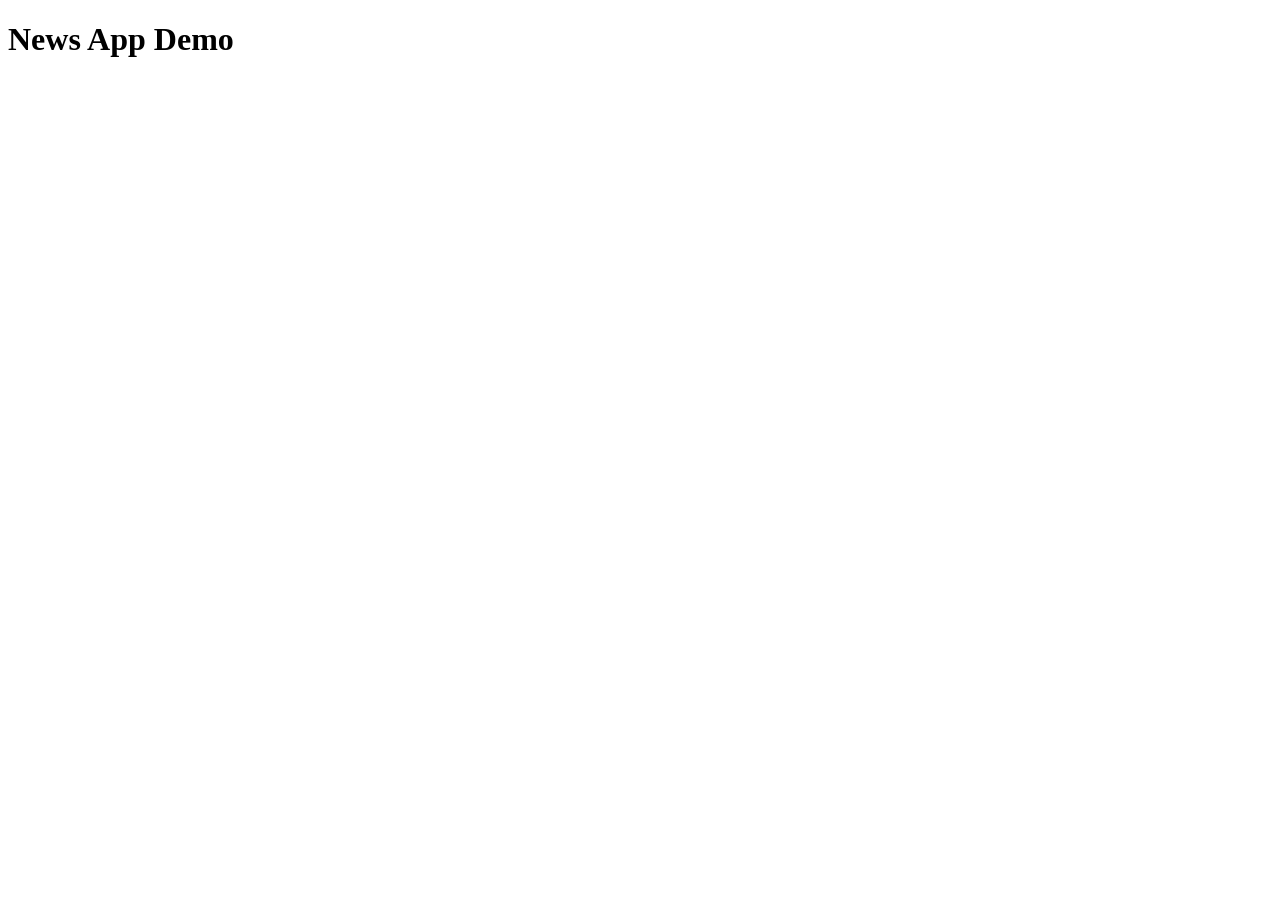
==== web/index.html @ b25e9849 "re-structure project to follow golang recommendations" ====
<!DOCTYPE html>
<html lang="en">
<head>
  <meta charset="UTF-8">
  <meta name="viewport" content="width=device-width, initial-scale=1.0">
  <meta http-equiv="X-UA-Compatible" content="ie=edge">
  <title>News App Demo</title>
  <link rel="stylesheet" href="/assets/style.css">
</head>
<body>
  <h1>News App Demo</h1>
</body>
</html>
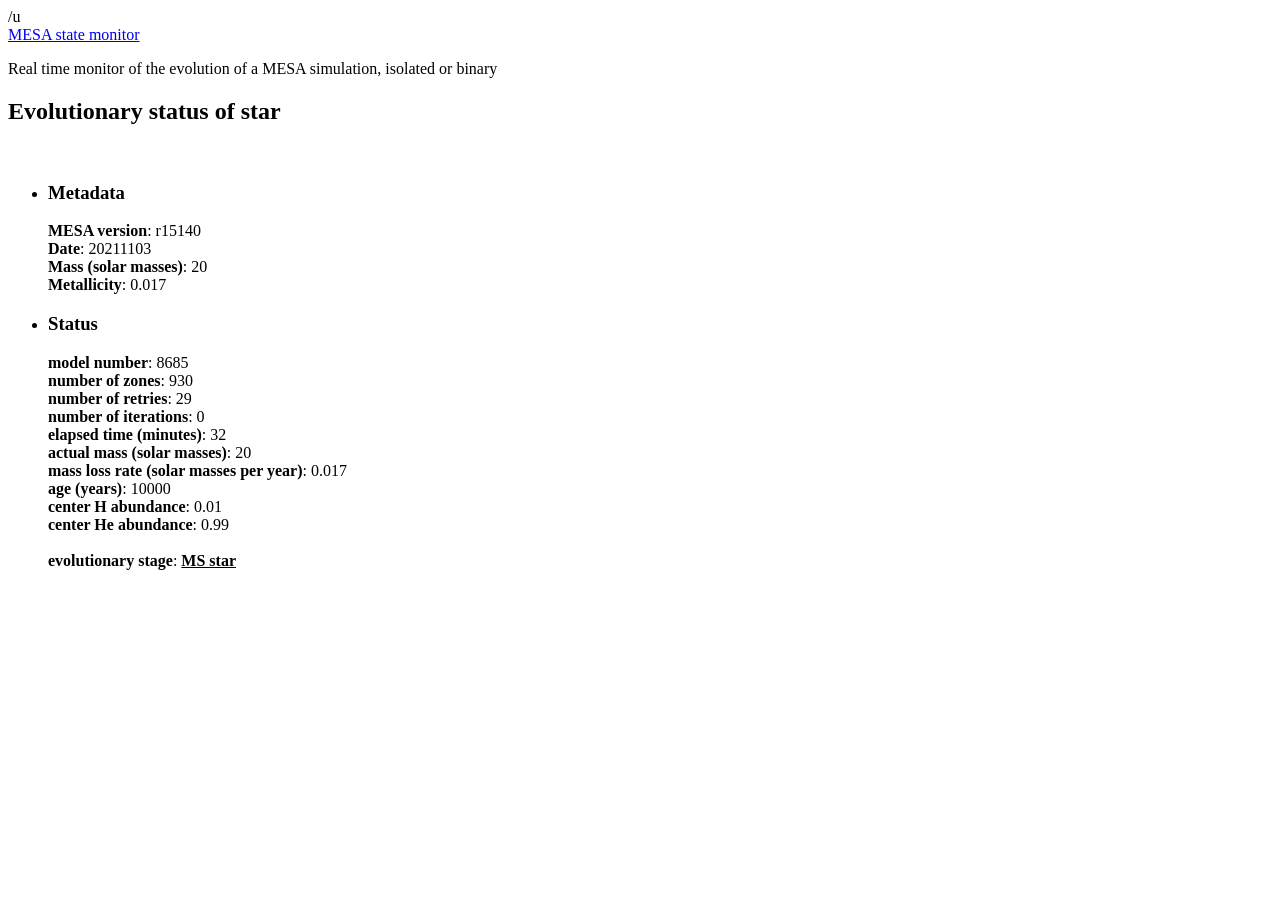
==== commit 0ad4500c: "make nicer template to output stuff, but it still is not connected to main driver" ====
--- a/web/index.html
+++ b/web/index.html
@@ -1,13 +1,67 @@
 <!DOCTYPE html>
 <html lang="en">
-<head>
-  <meta charset="UTF-8">
-  <meta name="viewport" content="width=device-width, initial-scale=1.0">
-  <meta http-equiv="X-UA-Compatible" content="ie=edge">
-  <title>News App Demo</title>
-  <link rel="stylesheet" href="/assets/style.css">
-</head>
-<body>
-  <h1>News App Demo</h1>
-</body>
+  <head>
+    <meta charset="UTF-8" />/u
+    <meta name="viewport" content="width=device-width, initial-scale=1.0" />
+    <meta http-equiv="X-UA-Compatible" content="ie=edge" />
+    <title>News App Demo</title>
+    <link rel="stylesheet" href="/assets/style.css" />
+  </head>
+
+  <body>
+    <main>
+      <header>
+        <a class="logo" href="/">MESA state monitor</a>
+        <p>Real time monitor of the evolution of a MESA simulation, isolated or binary</p>
+      </header>
+
+      <section class="container">
+         <h2>Evolutionary status of star</h2>
+         <br>
+
+         <ul class="search-results">
+            <li class="news-article">
+               <div>
+                  <h3 class="title">Metadata</h3>
+                  <p class="description">
+                  <strong>MESA version</strong>: r15140 <br>
+                  <strong>Date</strong>: 20211103 <br>
+                  <strong>Mass (solar masses)</strong>: 20 <br>
+                  <strong>Metallicity</strong>: 0.017
+                  </p>
+               </div>
+            </li>
+            
+            <li class="news-article">
+               <div>
+                  <h3 class="title">Status</h3>
+                  <p class="description">
+                  <strong>model number</strong>: 8685 <br>
+                  <strong>number of zones</strong>: 930 <br>
+                  <strong>number of retries</strong>: 29 <br>
+                  <strong>number of iterations</strong>: 0 <br>
+                  <strong>elapsed time (minutes)</strong>: 32 <br>
+
+                  <strong>actual mass (solar masses)</strong>: 20 <br>
+                  <strong>mass loss rate (solar masses per year)</strong>: 0.017 <br>
+                  <strong>age (years)</strong>: 10000 <br>
+                  <strong>center H abundance</strong>: 0.01 <br>
+                  <strong>center He abundance</strong>: 0.99 <br><br>
+                  <strong>evolutionary stage</strong>: <strong><u>MS star</u></strong>
+                  </p>
+               </div>
+            </li>
+         </ul>
+      </section>
+
+      <!-- <footer> -->
+      <!--    <ul> -->
+      <!--       <li>MS star: Main sequence star</li> -->
+      <!--       <li>HG star: Hertzsprung gap star</li> -->
+      <!--       <li>CHeB star: core He burning star</li> -->
+      <!--    </ul> -->
+      <!-- </footer> -->
+
+    </main>
+  </body>
 </html>
